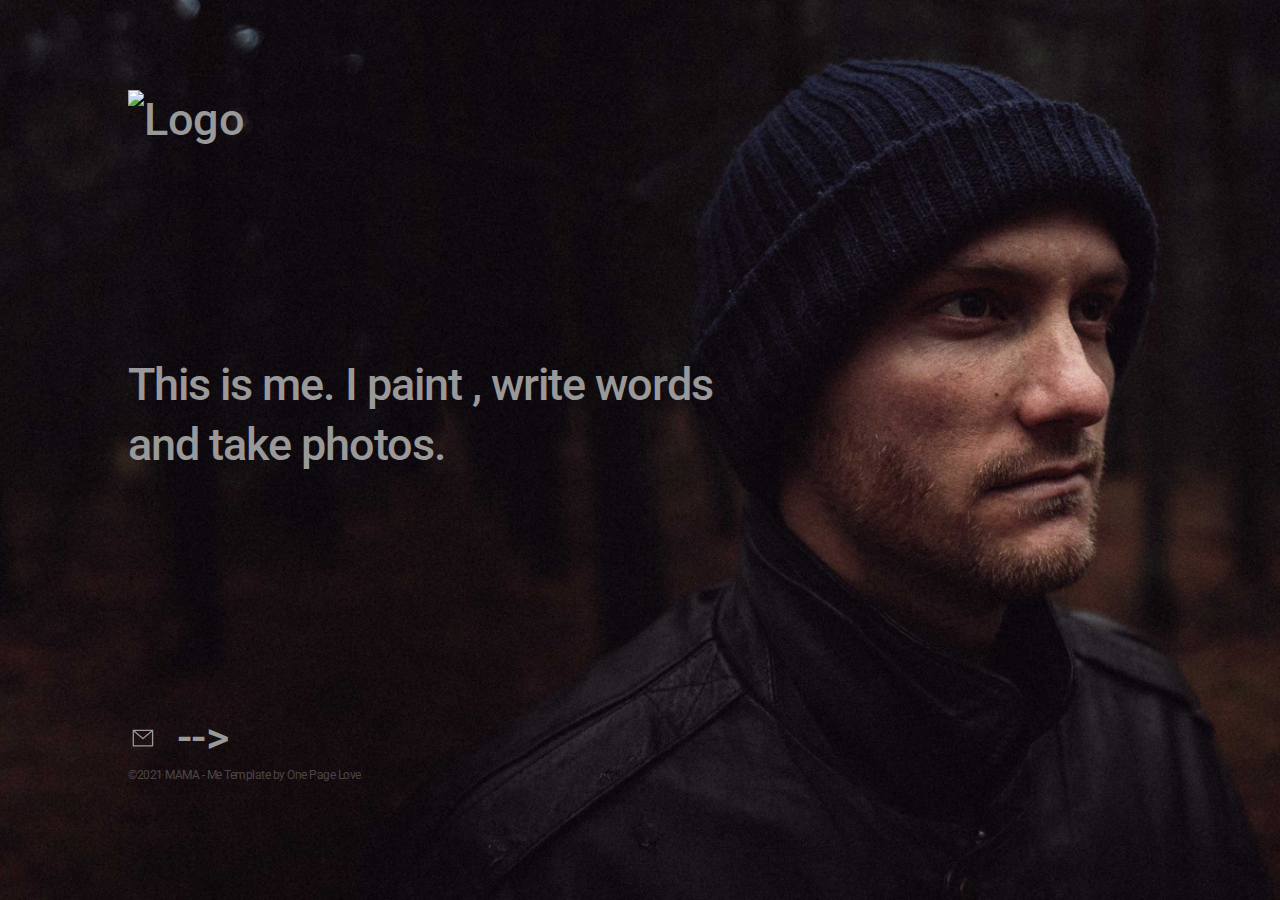
==== beta_index.html @ 7012fdab "Update beta_index.html" ====
<!DOCTYPE html>
<html lang="en-US">

<head>

	<meta charset="UTF-8" />
	<meta http-equiv="X-UA-Compatible" content="IE=edge" />
	
	<!-- SEO -->
	<title>Me - HTML Template Demo</title>
	<meta name="description" content="Me is a slick, personal layout for any individual wanting a minimal online presence. Features include a big background image or video, logo, bio and icons." />
	<meta name="robots" content="index, follow" />
	<meta name="referrer" content="always" />

	<!-- Social & Open Graph -->
	<meta property="og:title" content="Me - HTML Template Demo" />
	<meta property="og:description" content="Me is a slick, personal layout for any individual wanting a minimal online presence. Features include a big background image or video, logo, bio and icons." />
	<meta property="og:image" content="https://demo.onepagelove.com/fullsingle-html/me/images/social.jpg"> <!-- include your hosted image full URL -->
	<meta property="og:url" content="https://demo.onepagelove.com/fullsingle-html/me/" />
	<meta name="twitter:title" content="Me - HTML Template Demo" >
	<meta name="twitter:description" content="Me is a slick, personal layout for any individual wanting a minimal online presence. Features include a big background image or video, logo, bio and icons." />
	<meta name="twitter:image" content="https://demo.onepagelove.com/fullsingle-html/me/images/social.jpg" /> <!-- include your hosted image full URL -->
	<meta name="twitter:card" content="summary_large_image" />
	<meta name="twitter:site" content="@onepagelove" />
	<meta name="twitter:creator" content="@robhope" />

	<!-- Favicon -->
	<link rel="icon" type="image/png" href="images/favicon.png" sizes="32x32">

	<!-- Styles -->
	<link rel='stylesheet' href='assets/css/me.css' type='text/css' media='screen' />
	<meta name="viewport" content="width=device-width,initial-scale=1" />

</head>

<body id="fullsingle" class="page-template-page-fullsingle-me">

<div class="fs-me">

	<!-- Content Container -->
	<div class="me-content">
		
		<div class="logo">
			
			<img src="images/me.png" alt="Logo" />

		</div>

		<div class="bio">
			
			<p>This is me. I paint , write words and take photos.</p>

		</div>
 
		<div class="network">
			
			<ul>
				<!--
				<li>
					<a class="icon-twitter" href="#">
						<svg class="svg-icon" viewBox="0 0 20 20">
							<path fill="none" d="M18.258,3.266c-0.693,0.405-1.46,0.698-2.277,0.857c-0.653-0.686-1.586-1.115-2.618-1.115c-1.98,0-3.586,1.581-3.586,3.53c0,0.276,0.031,0.545,0.092,0.805C6.888,7.195,4.245,5.79,2.476,3.654C2.167,4.176,1.99,4.781,1.99,5.429c0,1.224,0.633,2.305,1.596,2.938C2.999,8.349,2.445,8.19,1.961,7.925C1.96,7.94,1.96,7.954,1.96,7.97c0,1.71,1.237,3.138,2.877,3.462c-0.301,0.08-0.617,0.123-0.945,0.123c-0.23,0-0.456-0.021-0.674-0.062c0.456,1.402,1.781,2.422,3.35,2.451c-1.228,0.947-2.773,1.512-4.454,1.512c-0.291,0-0.575-0.016-0.855-0.049c1.588,1,3.473,1.586,5.498,1.586c6.598,0,10.205-5.379,10.205-10.045c0-0.153-0.003-0.305-0.01-0.456c0.7-0.499,1.308-1.12,1.789-1.827c-0.644,0.28-1.334,0.469-2.06,0.555C17.422,4.782,17.99,4.091,18.258,3.266"></path>
						</svg>
					</a>
				</li>

				<li>
					<a class="icon-instagram" href="#">
						<svg class="svg-icon" viewBox="0 0 20 20">
							<path fill="none" d="M14.52,2.469H5.482c-1.664,0-3.013,1.349-3.013,3.013v9.038c0,1.662,1.349,3.012,3.013,3.012h9.038c1.662,0,3.012-1.35,3.012-3.012V5.482C17.531,3.818,16.182,2.469,14.52,2.469 M13.012,4.729h2.26v2.259h-2.26V4.729z M10,6.988c1.664,0,3.012,1.349,3.012,3.012c0,1.664-1.348,3.013-3.012,3.013c-1.664,0-3.012-1.349-3.012-3.013C6.988,8.336,8.336,6.988,10,6.988 M16.025,14.52c0,0.831-0.676,1.506-1.506,1.506H5.482c-0.831,0-1.507-0.675-1.507-1.506V9.247h1.583C5.516,9.494,5.482,9.743,5.482,10c0,2.497,2.023,4.52,4.518,4.52c2.494,0,4.52-2.022,4.52-4.52c0-0.257-0.035-0.506-0.076-0.753h1.582V14.52z"></path>
						</svg>
					</a>
				</li>

				<li>
					<a class="icon-pinterest" href="#">
						<svg class="svg-icon" viewBox="0 0 20 20">
							<path fill="none" d="M9.797,2.214C9.466,2.256,9.134,2.297,8.802,2.338C8.178,2.493,7.498,2.64,6.993,2.935C5.646,3.723,4.712,4.643,4.087,6.139C3.985,6.381,3.982,6.615,3.909,6.884c-0.48,1.744,0.37,3.548,1.402,4.173c0.198,0.119,0.649,0.332,0.815,0.049c0.092-0.156,0.071-0.364,0.128-0.546c0.037-0.12,0.154-0.347,0.127-0.496c-0.046-0.255-0.319-0.416-0.434-0.62C5.715,9.027,5.703,8.658,5.59,8.101c0.009-0.075,0.017-0.149,0.026-0.224C5.65,7.254,5.755,6.805,5.948,6.362c0.564-1.301,1.47-2.025,2.931-2.458c0.327-0.097,1.25-0.252,1.734-0.149c0.289,0.05,0.577,0.099,0.866,0.149c1.048,0.33,1.811,0.938,2.218,1.888c0.256,0.591,0.33,1.725,0.154,2.483c-0.085,0.36-0.072,0.667-0.179,0.993c-0.397,1.206-0.979,2.323-2.295,2.633c-0.868,0.205-1.519-0.324-1.733-0.869c-0.06-0.151-0.161-0.418-0.101-0.671c0.229-0.978,0.56-1.854,0.815-2.831c0.243-0.931-0.218-1.665-0.943-1.837C8.513,5.478,7.816,6.312,7.579,6.858C7.39,7.292,7.276,8.093,7.426,8.672c0.047,0.183,0.269,0.674,0.23,0.844c-0.174,0.755-0.372,1.568-0.587,2.31c-0.223,0.771-0.344,1.562-0.56,2.311c-0.1,0.342-0.096,0.709-0.179,1.066v0.521c-0.075,0.33-0.019,0.916,0.051,1.242c0.045,0.209-0.027,0.467,0.076,0.621c0.002,0.111,0.017,0.135,0.052,0.199c0.319-0.01,0.758-0.848,0.917-1.094c0.304-0.467,0.584-0.967,0.816-1.514c0.208-0.494,0.241-1.039,0.408-1.566c0.12-0.379,0.292-0.824,0.331-1.24h0.025c0.066,0.229,0.306,0.395,0.485,0.52c0.56,0.4,1.525,0.77,2.573,0.523c1.188-0.281,2.133-0.838,2.755-1.664c0.457-0.609,0.804-1.313,1.07-2.112c0.131-0.392,0.158-0.826,0.256-1.241c0.241-1.043-0.082-2.298-0.384-2.981C14.847,3.35,12.902,2.17,9.797,2.214"></path>
						</svg>
					</a>
				</li>

				<li>
					<a class="icon-facebook" href="#">
						<svg class="svg-icon" viewBox="0 0 20 20">
							<path fill="none" d="M11.344,5.71c0-0.73,0.074-1.122,1.199-1.122h1.502V1.871h-2.404c-2.886,0-3.903,1.36-3.903,3.646v1.765h-1.8V10h1.8v8.128h3.601V10h2.403l0.32-2.718h-2.724L11.344,5.71z"></path>
						</svg>
					</a>
				</li>

				<li>
					<a class="icon-youtube" href="#">
						<svg class="svg-icon" viewBox="0 0 20 20">
							<path fill="none" d="M9.426,7.625h0.271c0.596,0,1.079-0.48,1.079-1.073V4.808c0-0.593-0.483-1.073-1.079-1.073H9.426c-0.597,0-1.079,0.48-1.079,1.073v1.745C8.347,7.145,8.83,7.625,9.426,7.625 M9.156,4.741c0-0.222,0.182-0.402,0.404-0.402c0.225,0,0.405,0.18,0.405,0.402V6.62c0,0.222-0.181,0.402-0.405,0.402c-0.223,0-0.404-0.181-0.404-0.402V4.741z M12.126,7.625c0.539,0,1.013-0.47,1.013-0.47v0.403h0.81V3.735h-0.81v2.952c0,0-0.271,0.335-0.54,0.335c-0.271,0-0.271-0.202-0.271-0.202V3.735h-0.81v3.354C11.519,7.089,11.586,7.625,12.126,7.625 M6.254,7.559H7.2v-2.08l1.079-2.952H7.401L6.727,4.473L6.052,2.527H5.107l1.146,2.952V7.559z M11.586,12.003c-0.175,0-0.312,0.104-0.405,0.204v2.706c0.086,0.091,0.213,0.18,0.405,0.18c0.405,0,0.405-0.451,0.405-0.451v-2.188C11.991,12.453,11.924,12.003,11.586,12.003 M14.961,8.463c0,0-2.477-0.129-4.961-0.129c-2.475,0-4.96,0.129-4.96,0.129c-1.119,0-2.025,0.864-2.025,1.93c0,0-0.203,1.252-0.203,2.511c0,1.252,0.203,2.51,0.203,2.51c0,1.066,0.906,1.931,2.025,1.931c0,0,2.438,0.129,4.96,0.129c2.437,0,4.961-0.129,4.961-0.129c1.117,0,2.024-0.864,2.024-1.931c0,0,0.202-1.268,0.202-2.51c0-1.268-0.202-2.511-0.202-2.511C16.985,9.328,16.078,8.463,14.961,8.463 M7.065,10.651H6.052v5.085H5.107v-5.085H4.095V9.814h2.97V10.651z M9.628,15.736h-0.81v-0.386c0,0-0.472,0.45-1.012,0.45c-0.54,0-0.606-0.515-0.606-0.515v-3.991h0.809v3.733c0,0,0,0.193,0.271,0.193c0.27,0,0.54-0.322,0.54-0.322v-3.604h0.81V15.736z M12.801,14.771c0,0,0,1.03-0.742,1.03c-0.455,0-0.73-0.241-0.878-0.429v0.364h-0.876V9.814h0.876v1.92c0.135-0.142,0.464-0.439,0.878-0.439c0.54,0,0.742,0.45,0.742,1.03V14.771z M15.973,12.39v1.287h-1.688v0.965c0,0,0,0.451,0.405,0.451s0.405-0.451,0.405-0.451v-0.45h0.877v0.708c0,0-0.136,0.901-1.215,0.901c-1.08,0-1.282-0.901-1.282-0.901v-2.51c0,0,0-1.095,1.282-1.095S15.973,12.39,15.973,12.39 M14.69,12.003c-0.405,0-0.405,0.45-0.405,0.45v0.579h0.811v-0.579C15.096,12.453,15.096,12.003,14.69,12.003"></path>
						</svg>
					</a>
				</li>

				<li>
					<a class="icon-dribbble" href="#">
						<svg class="svg-icon" viewBox="0 0 20 20">
							<path fill="none" d="M10,2.531c-4.125,0-7.469,3.344-7.469,7.469c0,4.125,3.344,7.469,7.469,7.469c4.125,0,7.469-3.344,7.469-7.469C17.469,5.875,14.125,2.531,10,2.531 M10,3.776c1.48,0,2.84,0.519,3.908,1.384c-1.009,0.811-2.111,1.512-3.298,2.066C9.914,6.072,9.077,5.017,8.14,4.059C8.728,3.876,9.352,3.776,10,3.776 M6.903,4.606c0.962,0.93,1.82,1.969,2.53,3.112C7.707,8.364,5.849,8.734,3.902,8.75C4.264,6.976,5.382,5.481,6.903,4.606 M3.776,10c2.219,0,4.338-0.418,6.29-1.175c0.209,0.404,0.405,0.813,0.579,1.236c-2.147,0.805-3.953,2.294-5.177,4.195C4.421,13.143,3.776,11.648,3.776,10 M10,16.224c-1.337,0-2.572-0.426-3.586-1.143c1.079-1.748,2.709-3.119,4.659-3.853c0.483,1.488,0.755,3.071,0.784,4.714C11.271,16.125,10.646,16.224,10,16.224 M13.075,15.407c-0.072-1.577-0.342-3.103-0.806-4.542c0.673-0.154,1.369-0.243,2.087-0.243c0.621,0,1.22,0.085,1.807,0.203C15.902,12.791,14.728,14.465,13.075,15.407 M14.356,9.378c-0.868,0-1.708,0.116-2.515,0.313c-0.188-0.464-0.396-0.917-0.621-1.359c1.294-0.612,2.492-1.387,3.587-2.284c0.798,0.97,1.302,2.187,1.395,3.517C15.602,9.455,14.99,9.378,14.356,9.378"></path>
						</svg>
					</a>
				</li>

			
				<li>
					<a class="icon-email" href="#">
						<svg class="svg-icon" viewBox="0 0 20 20">
							<path d="M17.388,4.751H2.613c-0.213,0-0.389,0.175-0.389,0.389v9.72c0,0.216,0.175,0.389,0.389,0.389h14.775c0.214,0,0.389-0.173,0.389-0.389v-9.72C17.776,4.926,17.602,4.751,17.388,4.751 M16.448,5.53L10,11.984L3.552,5.53H16.448zM3.002,6.081l3.921,3.925l-3.921,3.925V6.081z M3.56,14.471l3.914-3.916l2.253,2.253c0.153,0.153,0.395,0.153,0.548,0l2.253-2.253l3.913,3.916H3.56z M16.999,13.931l-3.921-3.925l3.921-3.925V13.931z"></path>
						</svg>
					</a>
				</li>
			-->

				
				<li>
					<a class="icon-email" href="mailto://webwerk@webwerk.net">
						<svg class="svg-icon" viewBox="0 0 20 20">
							<path fill="none" d="M19.291,3.026c0.002-0.15-0.053-0.301-0.167-0.415c-0.122-0.122-0.286-0.172-0.444-0.161H1.196
								c-0.16-0.011-0.322,0.039-0.444,0.161C0.637,2.725,0.583,2.875,0.585,3.026c0,0.003-0.002,0.006-0.002,0.009v14.032
								c0,0.322,0.262,0.584,0.585,0.584h17.54c0.322,0,0.584-0.262,0.584-0.584V3.035C19.292,3.032,19.291,3.029,19.291,3.026z
								 M17.147,3.619l-7.21,6.251L2.728,3.619H17.147z M18.122,15.896c0,0.323-0.261,0.584-0.584,0.584H2.337
								c-0.323,0-0.585-0.261-0.585-0.584V4.292l7.732,6.704c0.013,0.017,0.019,0.035,0.034,0.052c0.115,0.114,0.268,0.169,0.419,0.166
								c0.151,0.003,0.304-0.052,0.419-0.166c0.015-0.017,0.021-0.035,0.034-0.052l7.731-6.704V15.896z"></path>
						</svg>
					</a>
				</li>
				-->

			</ul>

		</div>

		<div class="credit">

			<p class="copyright">&copy;2021 <a href="#">MAMA</a> - <a href="https://onepagelove.com/me">Me Template</a> by <a href="https://onepagelove.com">One Page Love</a></p>

			<!-- 
			To edit this credit you can remove the CCA 3.0 license for only $5 here: https://onepagelove.com/me 
			this really helps contribute towards us developing more templates and means the world to me!
			Cheers, Rob (@robhope)
			-->

		</div>

	</div>

</div>

</body>
</html>
---- assets/css/me.css ----
/*
Template Name: Me
Author: One Page Love
Author URI: https://onepagelove.com
Template URI: https://onepagelove.com/me
Description: Me is a slick, personal layout for any individual wanting a minimal online presence. Features include a big background image, logo, bio and icons.
Version: 0.2.2
*/
/* -- CSS Reset -- */
@import url("https://fonts.googleapis.com/css?family=Roboto:400,500");
html, body, div, span, applet, object, iframe,
h1, h2, h3, h4, h5, h6, p, blockquote, pre,
a, abbr, acronym, address, big, cite, code,
del, dfn, em, img, ins, kbd, q, s, samp,
small, strike, strong, sub, sup, tt, var,
b, u, i, center,
dl, dt, dd, ol, ul, li,
fieldset, form, label, legend,
table, caption, tbody, tfoot, thead, tr, th, td,
article, aside, canvas, details, embed,
figure, figcaption, footer, header, hgroup,
menu, nav, output, ruby, section, summary,
time, mark, audio, video {
  margin: 0;
  padding: 0;
  border: 0;
  font-size: 100%;
  font: inherit;
  vertical-align: baseline; }

article, aside, details, figcaption, figure,
footer, header, hgroup, menu, nav, section {
  display: block; }

body {
  line-height: 1; }

ol, ul {
  list-style: none; }

blockquote, q {
  quotes: none; }

blockquote:before, blockquote:after,
q:before, q:after {
  content: '';
  content: none; }

table {
  border-collapse: collapse;
  border-spacing: 0; }

* {
  -webkit-font-smoothing: antialiased;
  -moz-osx-font-smoothing: grayscale;
  text-rendering: optimizeLegibility;
  -moz-font-feature-settings: "liga" on;
  margin: 0; }

img.alignright {
  float: right; }

img.alignleft {
  float: left; }

img.aligncenter {
  clear: both;
  display: block;
  margin-right: auto;
  margin-left: auto; }

body {
  background-color: #FFFFFF;
  border-style: none; }

body,
p,
a,
a:hover {
  color: #000000; }

a,
a:hover {
  text-decoration: none;
  border: none;
  border-style: none;
  box-shadow: none; }

/* -- Content -- */
@-webkit-keyframes fadein {
  from {
    opacity: 0; }
  to {
    opacity: 1; } }
@keyframes fadein {
  from {
    opacity: 0; }
  to {
    opacity: 1; } }

html {
  background-color: #141414; }

body.page-template-page-fullsingle-me {
  height: 100vh;
  background-color: #141414;
  font-family: 'Roboto', sans-serif;
  font-weight: 500;
  font-size: 45px;
  line-height: 60px;
  letter-spacing: -0.5px;
  color: #999999;
  background-image: url("../../images/background.jpg");
  background-position: center center;
  background-size: cover; }
  body.page-template-page-fullsingle-me p {
    margin-bottom: 28px;
    color: #999999; }
    @media (max-width: 800px) {
      body.page-template-page-fullsingle-me p {
        font-size: 32px;
        line-height: 40px; } }

.fs-me {
  padding: 10vh 10vw;
  overflow: hidden;
  position: absolute;
  z-index: 1000; }
  @media (max-width: 500px) {
    .fs-me {
      padding: 5vh 5vw;
      text-align: center; } }
  .fs-me .me-content {
    height: 80vh;
    display: -webkit-box;
    display: -webkit-flex;
    display: flex;
    -webkit-box-orient: vertical;
    -webkit-box-direction: normal;
    -webkit-flex-direction: column;
            flex-direction: column; }
    @media (max-width: 500px) {
      .fs-me .me-content {
        height: 90vh; } }

.logo {
  -webkit-box-flex: 1;
  -webkit-flex: 1 1 auto;
          flex: 1 1 auto;
  display: -webkit-box;
  display: -webkit-flex;
  display: flex;
  -webkit-box-orient: vertical;
  -webkit-box-direction: normal;
  -webkit-flex-direction: column;
          flex-direction: column;
  -webkit-align-self: left;
          align-self: left;
  -webkit-animation: fadein 2s;
          animation: fadein 2s; }
  @media (max-width: 500px) {
    .logo {
      -webkit-align-self: center;
              align-self: center; } }
  .logo img {
    max-width: 165px;
    height: auto; }

.bio {
  -webkit-box-flex: 1;
  -webkit-flex: 1 1 auto;
          flex: 1 1 auto;
  display: -webkit-box;
  display: -webkit-flex;
  display: flex;
  -webkit-box-orient: vertical;
  -webkit-box-direction: normal;
  -webkit-flex-direction: column;
          flex-direction: column;
  -webkit-box-pack: center;
  -webkit-justify-content: center;
          justify-content: center;
  -webkit-animation: fadein 4s;
          animation: fadein 4s;
  letter-spacing: -1px;
  max-width: 66%; }
  @media (max-width: 800px) {
    .bio {
      max-width: none; } }
  .bio a {
    color: #CCCCCC;
    -webkit-transition: 1s;
    transition: 1s; }
    .bio a:hover {
      color: #FFFFFF;
      -webkit-transition: 0.1s;
      transition: 0.1s; }

.network {
  -webkit-box-flex: 1;
  -webkit-flex: 1 1 auto;
          flex: 1 1 auto;
  display: -webkit-box;
  display: -webkit-flex;
  display: flex;
  -webkit-box-orient: vertical;
  -webkit-box-direction: normal;
  -webkit-flex-direction: column;
          flex-direction: column;
  -webkit-animation: fadein 6s;
          animation: fadein 6s;
  margin-top: auto; }
  .network ul {
    -webkit-animation: fadein 6s;
            animation: fadein 6s;
    margin-top: auto; }
    .network ul li {
      display: inline-block;
      margin-right: 8px; }
      .network ul li a {
        display: inline-block;
        width: 30px;
        height: 30px;
        cursor: pointer; }
        .network ul li a .svg-icon {
          padding: 4px;
          width: 22px;
          height: 22px;
          margin: 0;
          display: block; }
        .network ul li a .svg-icon path,
        .network ul li a .svg-icon polygon,
        .network ul li a .svg-icon rect {
          fill: #999999;
          -webkit-transition: 1s;
          transition: 1s; }
        .network ul li a .svg-icon circle {
          stroke: #999999;
          stroke-width: 1; }
      .network ul li a:hover .svg-icon path,
      .network ul li a:hover .svg-icon polygon,
      .network ul li a:hover .svg-icon rect {
        fill: #FFFFFF;
        -webkit-transition: 0.1s;
        transition: 0.1s; }

.credit {
  font-size: 12px;
  line-height: 14px;
  margin-bottom: 0;
  -webkit-animation: fadein 8s;
          animation: fadein 8s; }
  .credit p.copyright {
    font-size: 12px;
    line-height: 14px;
    font-weight: 400;
    opacity: 0.4; }
    .credit p.copyright a {
      color: #999999; }

body.page-template-page-fullsingle-me.me-video {
  background-image: none; }
  body.page-template-page-fullsingle-me.me-video .me-video-container {
    overflow: hidden;
    position: absolute;
    z-index: 0;
    width: 100vw;
    height: 100vh; }
  body.page-template-page-fullsingle-me.me-video video.video {
    -o-object-fit: cover;
       object-fit: cover;
    -o-object-position: 50% 50%;
       object-position: 50% 50%;
    width: 100%;
    height: 100%; }
  body.page-template-page-fullsingle-me.me-video .video-wrap {
    position: absolute;
    top: 50%;
    left: 50%;
    -webkit-transform: translate(-50%, -50%);
            transform: translate(-50%, -50%); }
  body.page-template-page-fullsingle-me.me-video .video-container {
    position: relative;
    overflow: hidden;
    height: 56.25vw;
    width: 100vw; }
    @media (max-aspect-ratio: 16 / 9) {
      body.page-template-page-fullsingle-me.me-video .video-container {
        height: 100vh;
        width: 177.7777777778vh; } }
  body.page-template-page-fullsingle-me.me-video .video-container iframe,
  body.page-template-page-fullsingle-me.me-video .video-container object,
  body.page-template-page-fullsingle-me.me-video .video-container embed {
    position: absolute;
    top: 0;
    left: 0;
    width: 100%;
    height: 100%; }
  body.page-template-page-fullsingle-me.me-video .fs-me {
    background-color: rgba(0, 0, 0, 0.6); }
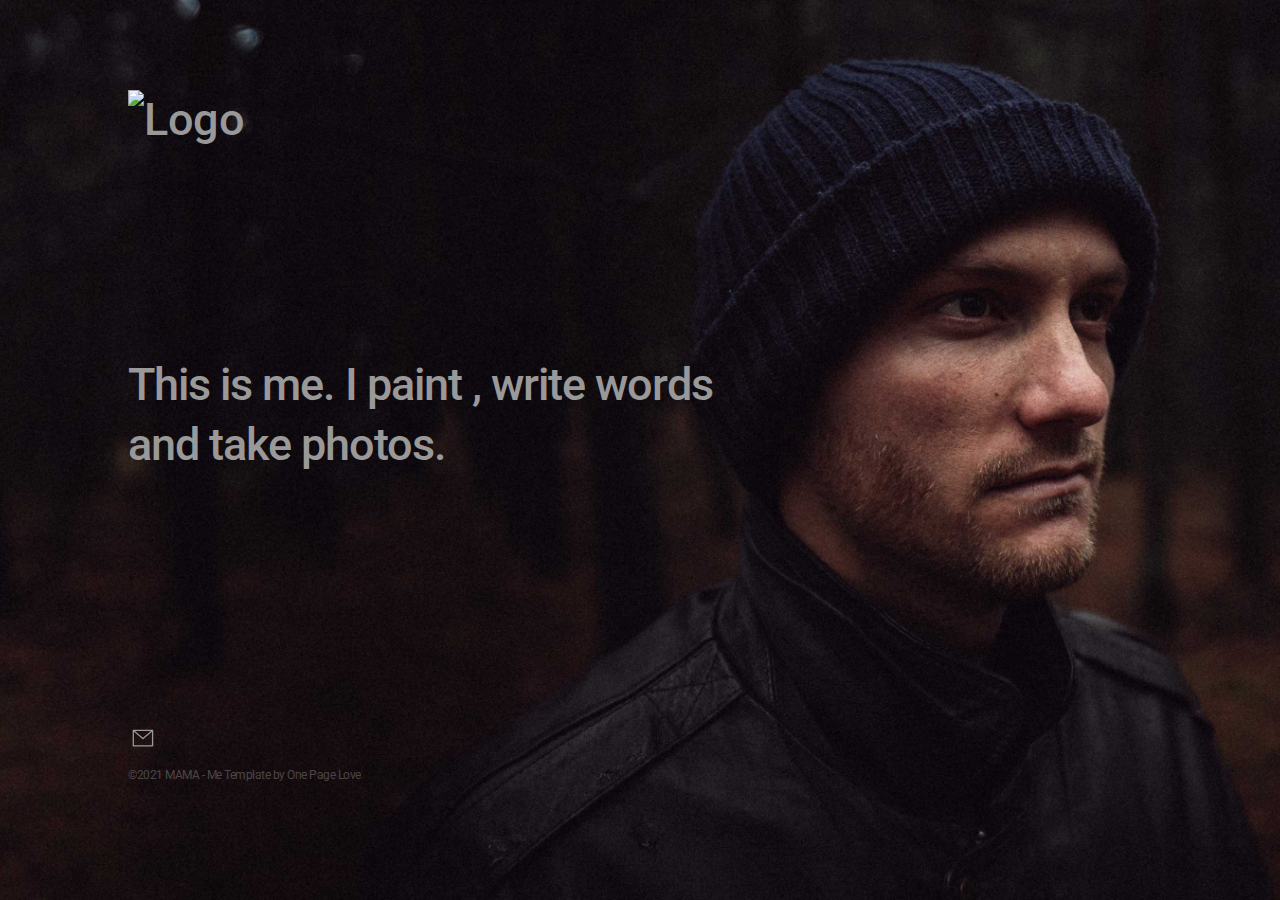
==== commit 378ac693: "Update beta_index.html" ====
--- a/beta_index.html
+++ b/beta_index.html
@@ -127,7 +127,7 @@
 						</svg>
 					</a>
 				</li>
-				-->
+				
 
 			</ul>
 
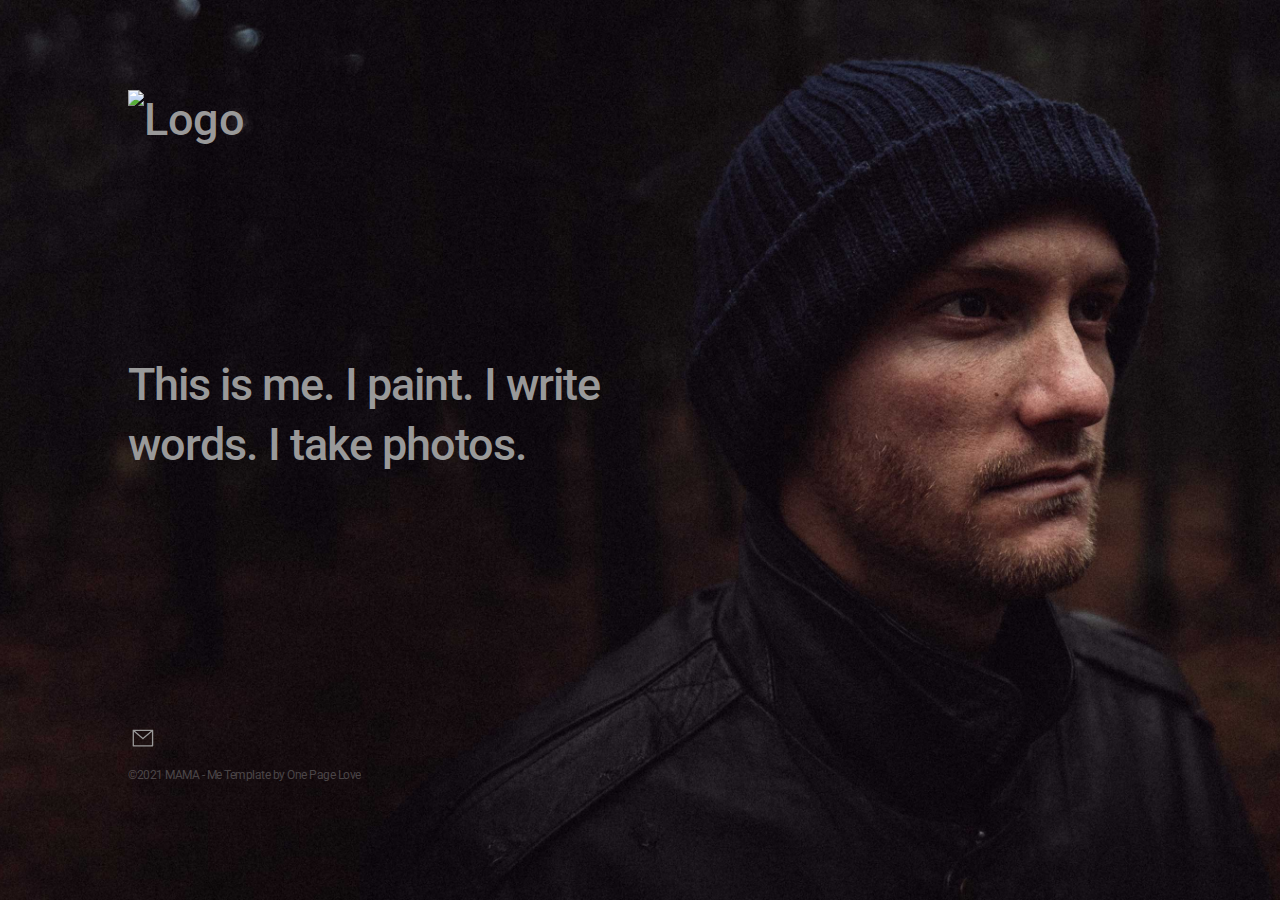
==== commit 3de839ed: "Update beta_index.html" ====
--- a/beta_index.html
+++ b/beta_index.html
@@ -48,7 +48,7 @@
 
 		<div class="bio">
 			
-			<p>This is me. I paint , write words and take photos.</p>
+			<p>This is me. I paint. I write words. I take photos.</p>
 
 		</div>
  
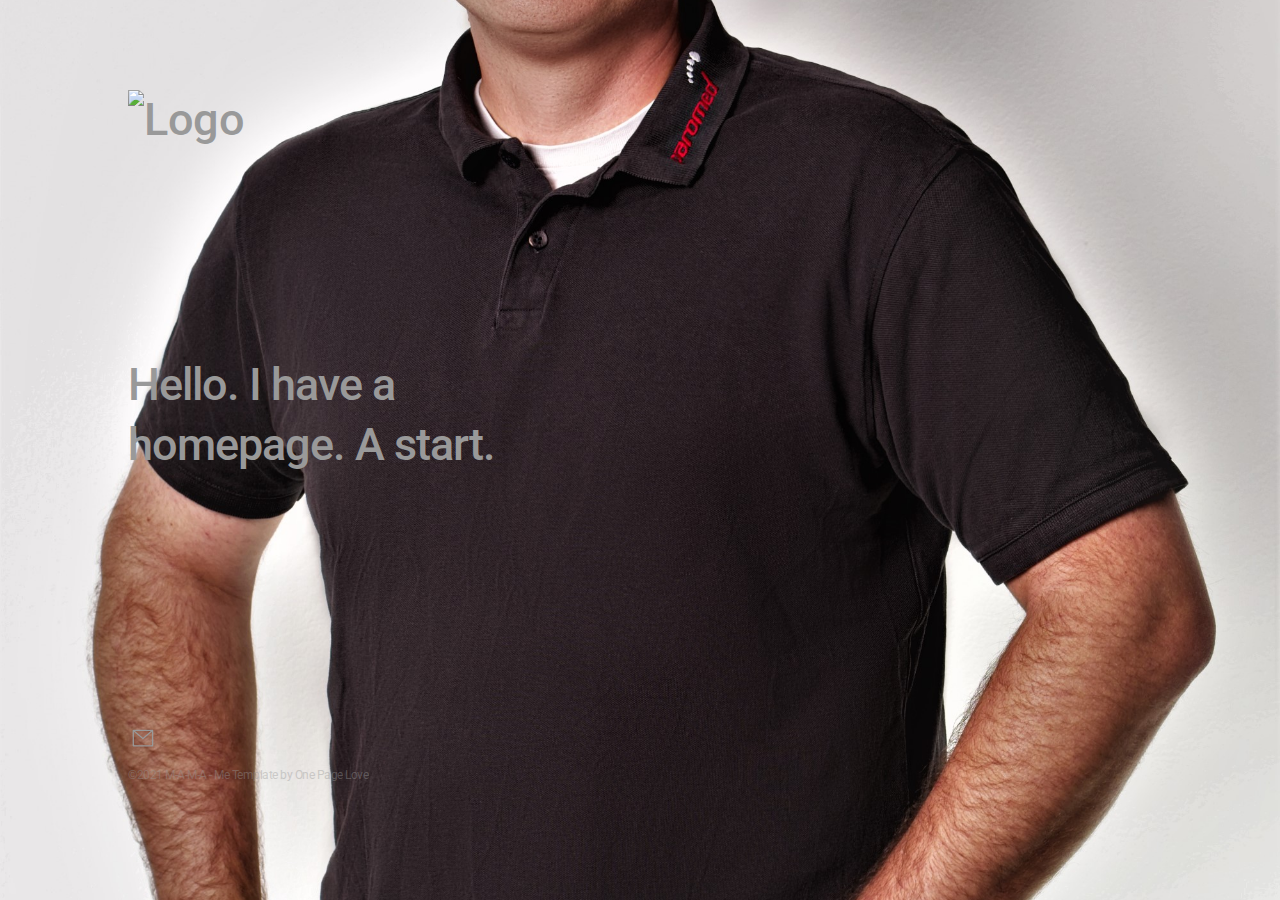
==== commit 214a36ab: "update" ====
--- a/beta_index.html
+++ b/beta_index.html
@@ -7,22 +7,21 @@
 	<meta http-equiv="X-UA-Compatible" content="IE=edge" />
 	
 	<!-- SEO -->
-	<title>Me - HTML Template Demo</title>
-	<meta name="description" content="Me is a slick, personal layout for any individual wanting a minimal online presence. Features include a big background image or video, logo, bio and icons." />
+	<title>M-A-M-A digital</title>
+	<meta name="description" content="Homepage of M-A-M-A, Artist from Atlanta, USA. Currently enjoying the local traditions in Bavaria." />
 	<meta name="robots" content="index, follow" />
 	<meta name="referrer" content="always" />
 
 	<!-- Social & Open Graph -->
-	<meta property="og:title" content="Me - HTML Template Demo" />
-	<meta property="og:description" content="Me is a slick, personal layout for any individual wanting a minimal online presence. Features include a big background image or video, logo, bio and icons." />
-	<meta property="og:image" content="https://demo.onepagelove.com/fullsingle-html/me/images/social.jpg"> <!-- include your hosted image full URL -->
-	<meta property="og:url" content="https://demo.onepagelove.com/fullsingle-html/me/" />
-	<meta name="twitter:title" content="Me - HTML Template Demo" >
-	<meta name="twitter:description" content="Me is a slick, personal layout for any individual wanting a minimal online presence. Features include a big background image or video, logo, bio and icons." />
-	<meta name="twitter:image" content="https://demo.onepagelove.com/fullsingle-html/me/images/social.jpg" /> <!-- include your hosted image full URL -->
+	<meta property="og:title" content="M-A-M-A digital" />
+	<meta property="og:description" content="Homepage of M-A-M-A, Artist from Atlanta, USA. Currently enjoying the local traditions in Bavaria." />
+	<meta property="og:image" content=""> <!-- include your hosted image full URL -->
+	<meta name="twitter:title" content="M-A-M-A digital" >
+	<meta name="twitter:description" content="Homepage of M-A-M-A, Artist from Atlanta, USA. Currently enjoying the local traditions in Bavaria.." />
+	<meta name="twitter:image" content="" /> <!-- include your hosted image full URL -->
 	<meta name="twitter:card" content="summary_large_image" />
-	<meta name="twitter:site" content="@onepagelove" />
-	<meta name="twitter:creator" content="@robhope" />
+	<meta name="twitter:site" content="@m.a.m.a.digital" />
+	<meta name="twitter:creator" content="@" />
 
 	<!-- Favicon -->
 	<link rel="icon" type="image/png" href="images/favicon.png" sizes="32x32">
@@ -42,20 +41,20 @@
 		
 		<div class="logo">
 			
-			<img src="images/me.png" alt="Logo" />
+			<img src="images/mama_logo.png" alt="Logo" />
 
 		</div>
 
 		<div class="bio">
 			
-			<p>This is me. I paint. I write words. I take photos.</p>
+			<p>Hello. I have a homepage. A start.</p>
 
 		</div>
- 
+
 		<div class="network">
 			
 			<ul>
-				<!--
+				<!-- 
 				<li>
 					<a class="icon-twitter" href="#">
 						<svg class="svg-icon" viewBox="0 0 20 20">
@@ -104,7 +103,7 @@
 					</a>
 				</li>
 
-			
+				email icon reference one
 				<li>
 					<a class="icon-email" href="#">
 						<svg class="svg-icon" viewBox="0 0 20 20">
@@ -112,11 +111,11 @@
 						</svg>
 					</a>
 				</li>
-			-->
+				-->
 
 				
 				<li>
-					<a class="icon-email" href="mailto://webwerk@webwerk.net">
+					<a class="icon-email" href="#">
 						<svg class="svg-icon" viewBox="0 0 20 20">
 							<path fill="none" d="M19.291,3.026c0.002-0.15-0.053-0.301-0.167-0.415c-0.122-0.122-0.286-0.172-0.444-0.161H1.196
 								c-0.16-0.011-0.322,0.039-0.444,0.161C0.637,2.725,0.583,2.875,0.585,3.026c0,0.003-0.002,0.006-0.002,0.009v14.032
@@ -135,7 +134,7 @@
 
 		<div class="credit">
 
-			<p class="copyright">&copy;2021 <a href="#">MAMA</a> - <a href="https://onepagelove.com/me">Me Template</a> by <a href="https://onepagelove.com">One Page Love</a></p>
+			<p class="copyright">&copy;2021 <a href="#">M-A-M-A</a> - <a href="https://onepagelove.com/me">Me Template</a> by <a href="https://onepagelove.com">One Page Love</a></p>
 
 			<!-- 
 			To edit this credit you can remove the CCA 3.0 license for only $5 here: https://onepagelove.com/me 
--- a/assets/css/me.css
+++ b/assets/css/me.css
@@ -110,7 +110,7 @@
   line-height: 60px;
   letter-spacing: -0.5px;
   color: #999999;
-  background-image: url("../../images/background.jpg");
+  background-image: url("../../images/original_sharped.jpg");
   background-position: center center;
   background-size: cover; }
   body.page-template-page-fullsingle-me p {
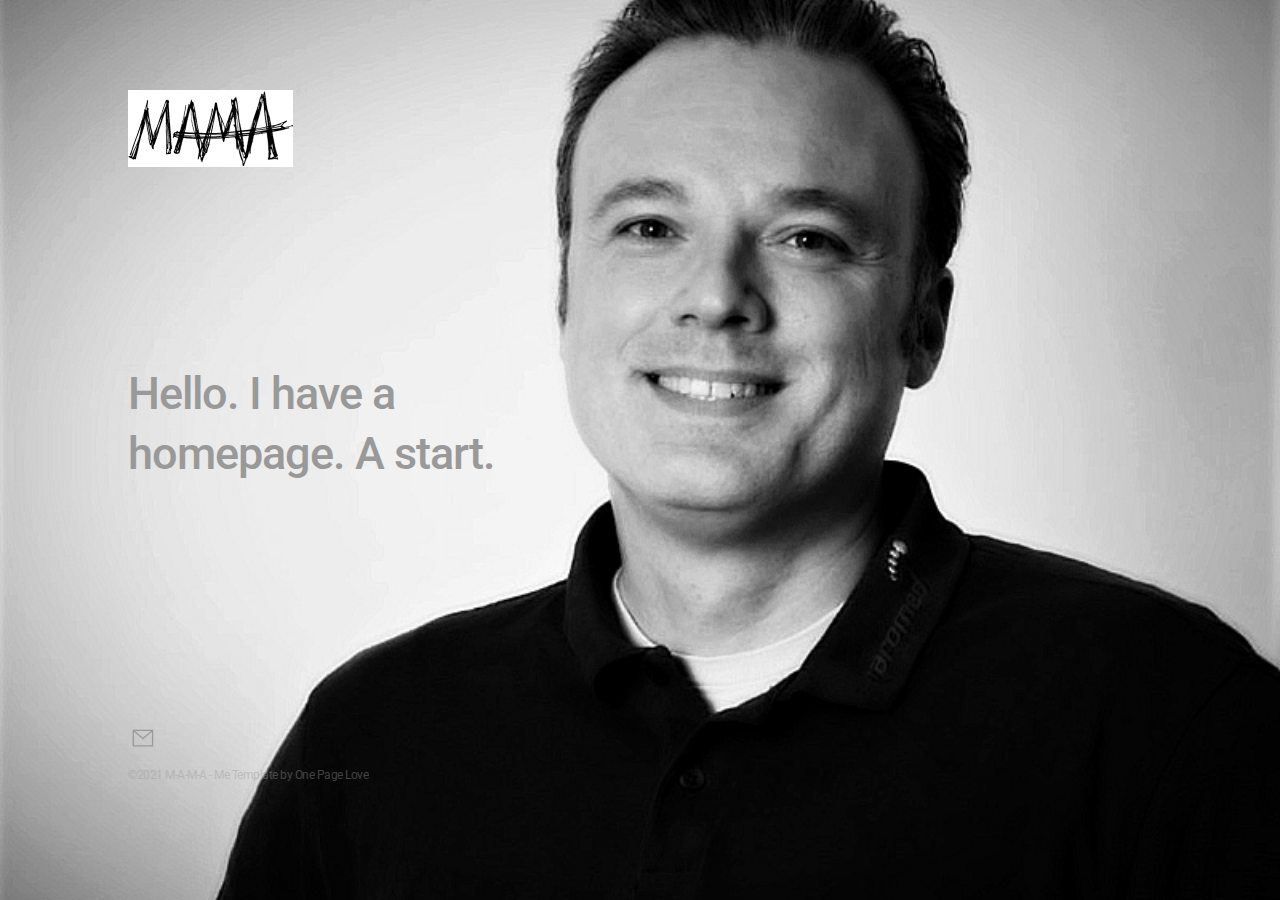
==== commit 6b104dbd: "Update beta_index.html" ====
--- a/beta_index.html
+++ b/beta_index.html
@@ -41,7 +41,7 @@
 		
 		<div class="logo">
 			
-			<img src="images/mama_logo.png" alt="Logo" />
+			<img src="images/logo.png" alt="Logo" />
 
 		</div>
 
--- a/assets/css/me.css
+++ b/assets/css/me.css
@@ -110,7 +110,7 @@
   line-height: 60px;
   letter-spacing: -0.5px;
   color: #999999;
-  background-image: url("../../images/original_sharped.jpg");
+  background-image: url("../../images/background_sk.jpg");
   background-position: center center;
   background-size: cover; }
   body.page-template-page-fullsingle-me p {
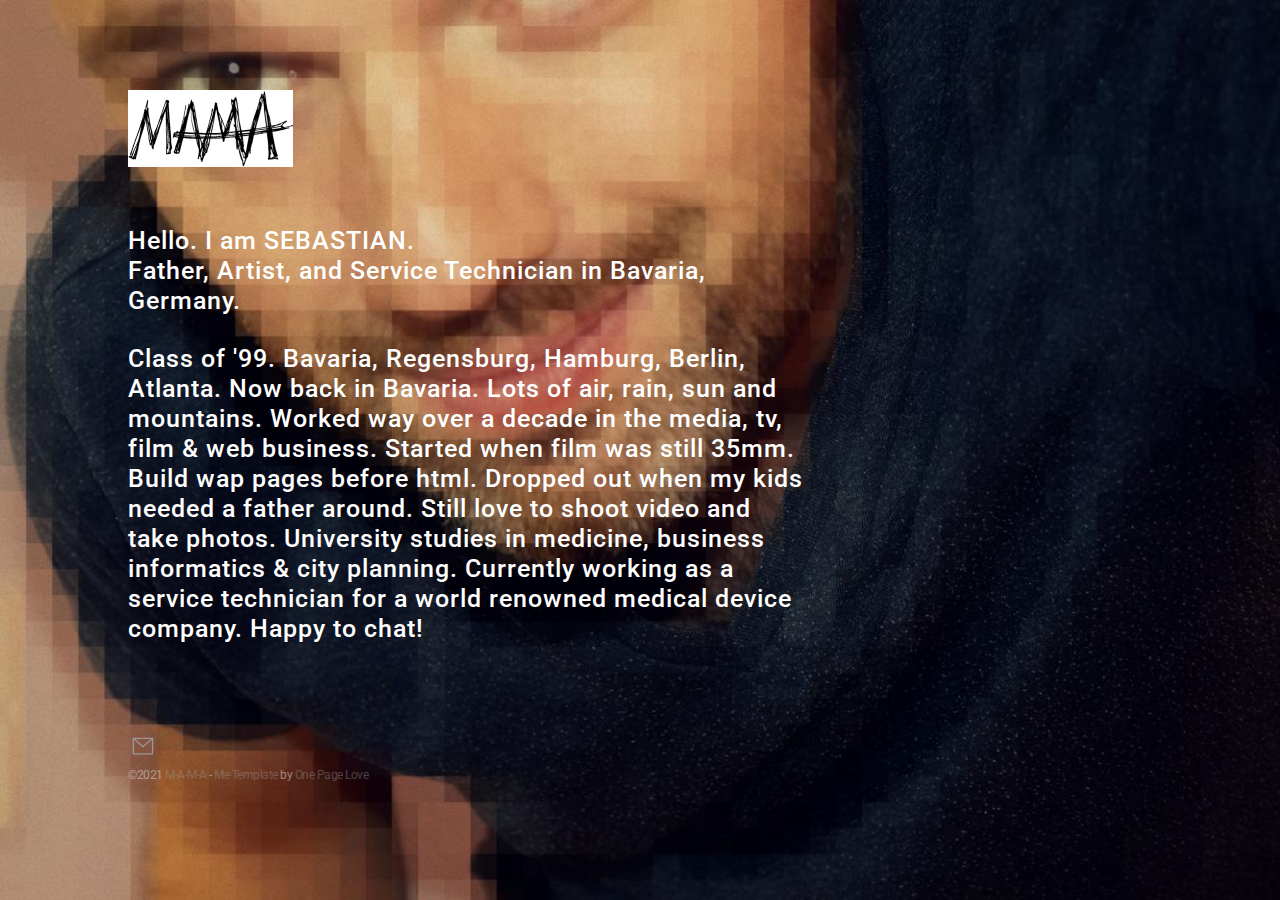
==== commit bf18329d: "sk" ====
--- a/beta_index.html
+++ b/beta_index.html
@@ -47,7 +47,15 @@
 
 		<div class="bio">
 			
-			<p>Hello. I have a homepage. A start.</p>
+			<p>Hello. I am SEBASTIAN. <br>
+				Father, Artist, and Service Technician in Bavaria, Germany. </p>
+			<p>Class of '99. Bavaria, Regensburg, Hamburg, Berlin, Atlanta. Now back in Bavaria. Lots of air, rain, sun and mountains.
+
+				Worked way over a decade in the media, tv, film & web business. Started when film was still 35mm. Build wap pages before html. Dropped out when my kids needed a father around. Still love to shoot video and take photos.
+				
+				University studies in medicine, business informatics & city planning. Currently working as a service technician for a world renowned medical device company.
+				
+				Happy to chat!</p>
 
 		</div>
 
--- a/assets/css/me.css
+++ b/assets/css/me.css
@@ -106,30 +106,32 @@
   background-color: #141414;
   font-family: 'Roboto', sans-serif;
   font-weight: 500;
-  font-size: 45px;
-  line-height: 60px;
+  font-size: 25px;
+  line-height: 30px;
   letter-spacing: -0.5px;
   color: #999999;
-  background-image: url("../../images/background_sk.jpg");
-  background-position: center center;
+  background-image: url("../../images/koeck_bg.jpg");
+  background-position: top center;
   background-size: cover; }
   body.page-template-page-fullsingle-me p {
     margin-bottom: 28px;
-    color: #999999; }
+    color: white; }
     @media (max-width: 800px) {
       body.page-template-page-fullsingle-me p {
-        font-size: 32px;
-        line-height: 40px; } }
+        font-size: 14px;
+        line-height: 20px; } }
 
 .fs-me {
   padding: 10vh 10vw;
   overflow: hidden;
   position: absolute;
   z-index: 1000; }
+
   @media (max-width: 500px) {
     .fs-me {
       padding: 5vh 5vw;
       text-align: center; } }
+
   .fs-me .me-content {
     height: 80vh;
     display: -webkit-box;
@@ -139,6 +141,7 @@
     -webkit-box-direction: normal;
     -webkit-flex-direction: column;
             flex-direction: column; }
+
     @media (max-width: 500px) {
       .fs-me .me-content {
         height: 90vh; } }
@@ -156,8 +159,8 @@
           flex-direction: column;
   -webkit-align-self: left;
           align-self: left;
-  -webkit-animation: fadein 2s;
-          animation: fadein 2s; }
+  -webkit-animation: fadein 3s;
+          animation: fadein 3s; }
   @media (max-width: 500px) {
     .logo {
       -webkit-align-self: center;
@@ -179,10 +182,10 @@
           flex-direction: column;
   -webkit-box-pack: center;
   -webkit-justify-content: center;
-          justify-content: center;
-  -webkit-animation: fadein 4s;
-          animation: fadein 4s;
-  letter-spacing: -1px;
+          justify-content: center; 
+  -webkit-animation: fadein 5s;
+          animation: fadein 5s;
+  letter-spacing: 1px;
   max-width: 66%; }
   @media (max-width: 800px) {
     .bio {
@@ -196,6 +199,36 @@
       -webkit-transition: 0.1s;
       transition: 0.1s; }
 
+.txt {
+  -webkit-box-flex: 1;
+  -webkit-flex: 1 1 auto;
+          flex: 1 1 auto;
+  display: -webkit-box;
+  display: -webkit-flex;
+  display: flex;
+  -webkit-box-orient: vertical;
+  -webkit-box-direction: normal;
+  -webkit-flex-direction: column;
+          flex-direction: column;
+  -webkit-box-pack: center;
+  -webkit-justify-content: center;
+          justify-content: center;
+  -webkit-animation: fadein 8s;
+          animation: fadein 8s;
+  letter-spacing: 1px;
+  max-width: 66%; }
+  @media (max-width: 800px) {
+    .bio {
+      max-width: none; } }
+  .bio a {
+    color: #CCCCCC;
+    -webkit-transition: 1s;
+    transition: 1s; }
+    .bio a:hover {
+      color: #FFFFFF;
+      -webkit-transition: 0.1s;
+      transition: 0.1s; }
+
 .network {
   -webkit-box-flex: 1;
   -webkit-flex: 1 1 auto;
@@ -207,12 +240,13 @@
   -webkit-box-direction: normal;
   -webkit-flex-direction: column;
           flex-direction: column;
-  -webkit-animation: fadein 6s;
-          animation: fadein 6s;
+  -webkit-animation: fadein 11s;
+          animation: fadein 11s;
   margin-top: auto; }
+
   .network ul {
-    -webkit-animation: fadein 6s;
-            animation: fadein 6s;
+    -webkit-animation: fadein 12s;
+            animation: fadein 12s;
     margin-top: auto; }
     .network ul li {
       display: inline-block;
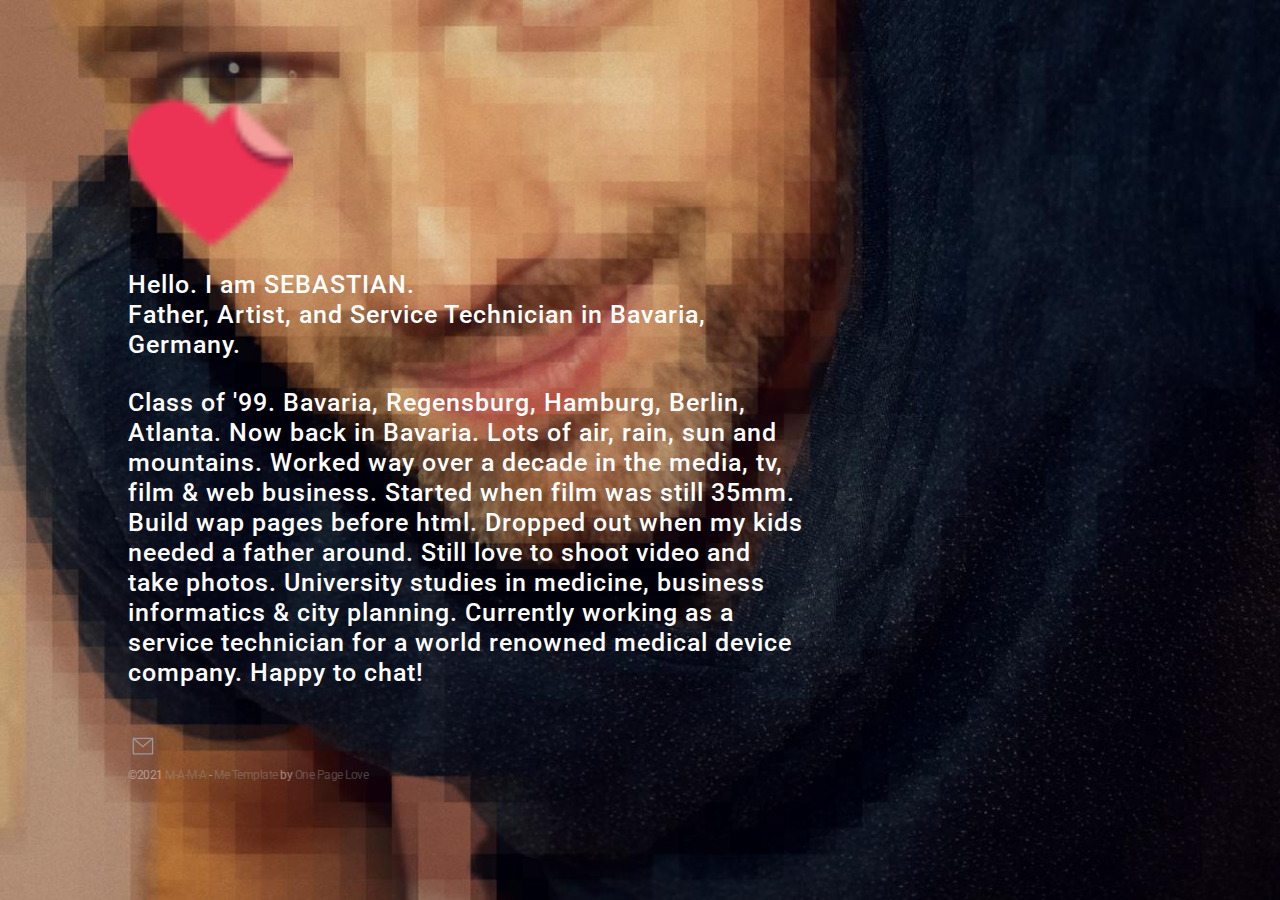
==== commit 1219a7d6: "Update beta_index.html" ====
--- a/beta_index.html
+++ b/beta_index.html
@@ -41,7 +41,7 @@
 		
 		<div class="logo">
 			
-			<img src="images/logo.png" alt="Logo" />
+			<img src="images/favicon.png" alt="Logo" />
 
 		</div>
 
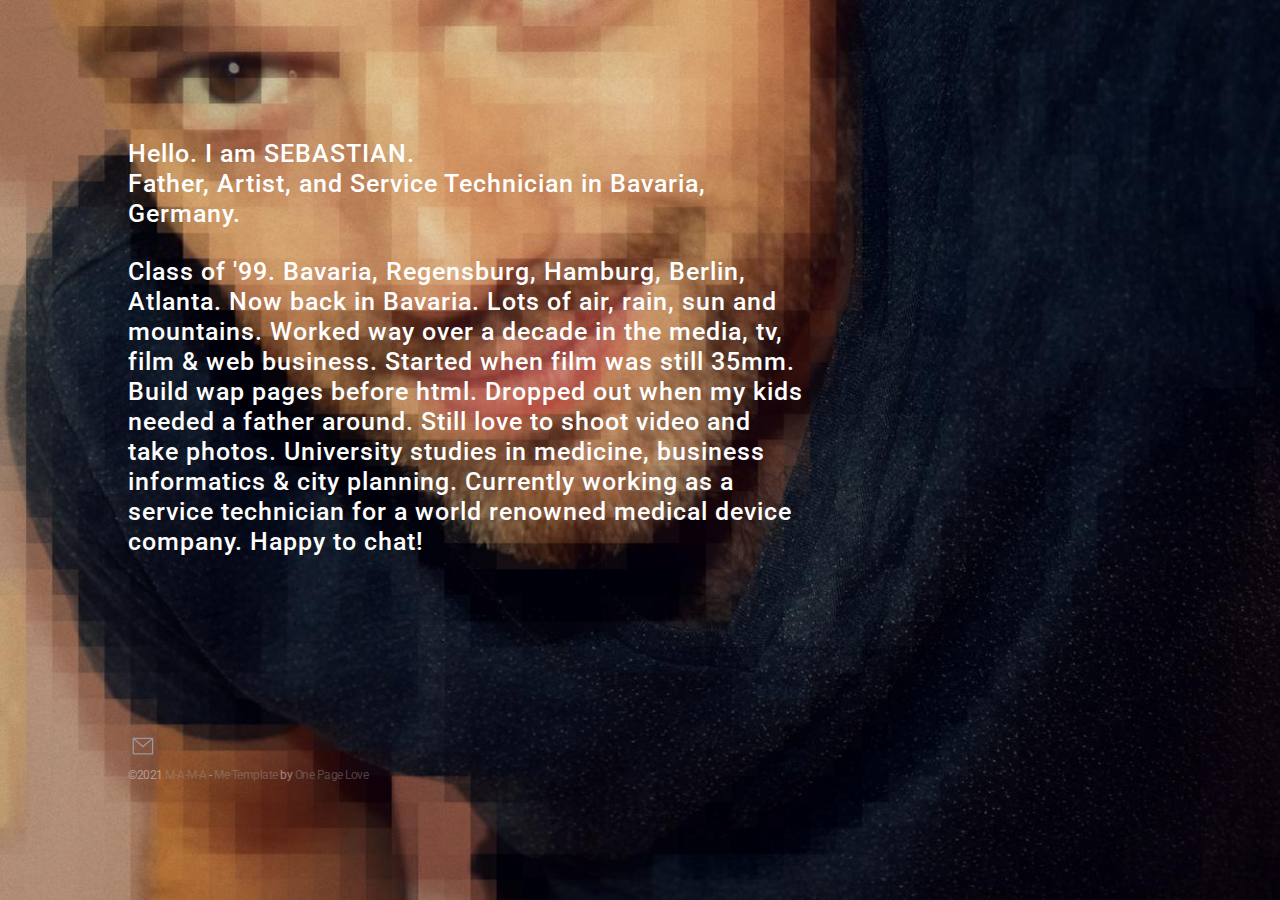
==== commit 9dd1284e: "Update beta_index.html" ====
--- a/beta_index.html
+++ b/beta_index.html
@@ -38,13 +38,13 @@
 
 	<!-- Content Container -->
 	<div class="me-content">
-		
+		<!-- 
 		<div class="logo">
 			
 			<img src="images/favicon.png" alt="Logo" />
 
 		</div>
-
+		--> 
 		<div class="bio">
 			
 			<p>Hello. I am SEBASTIAN. <br>
